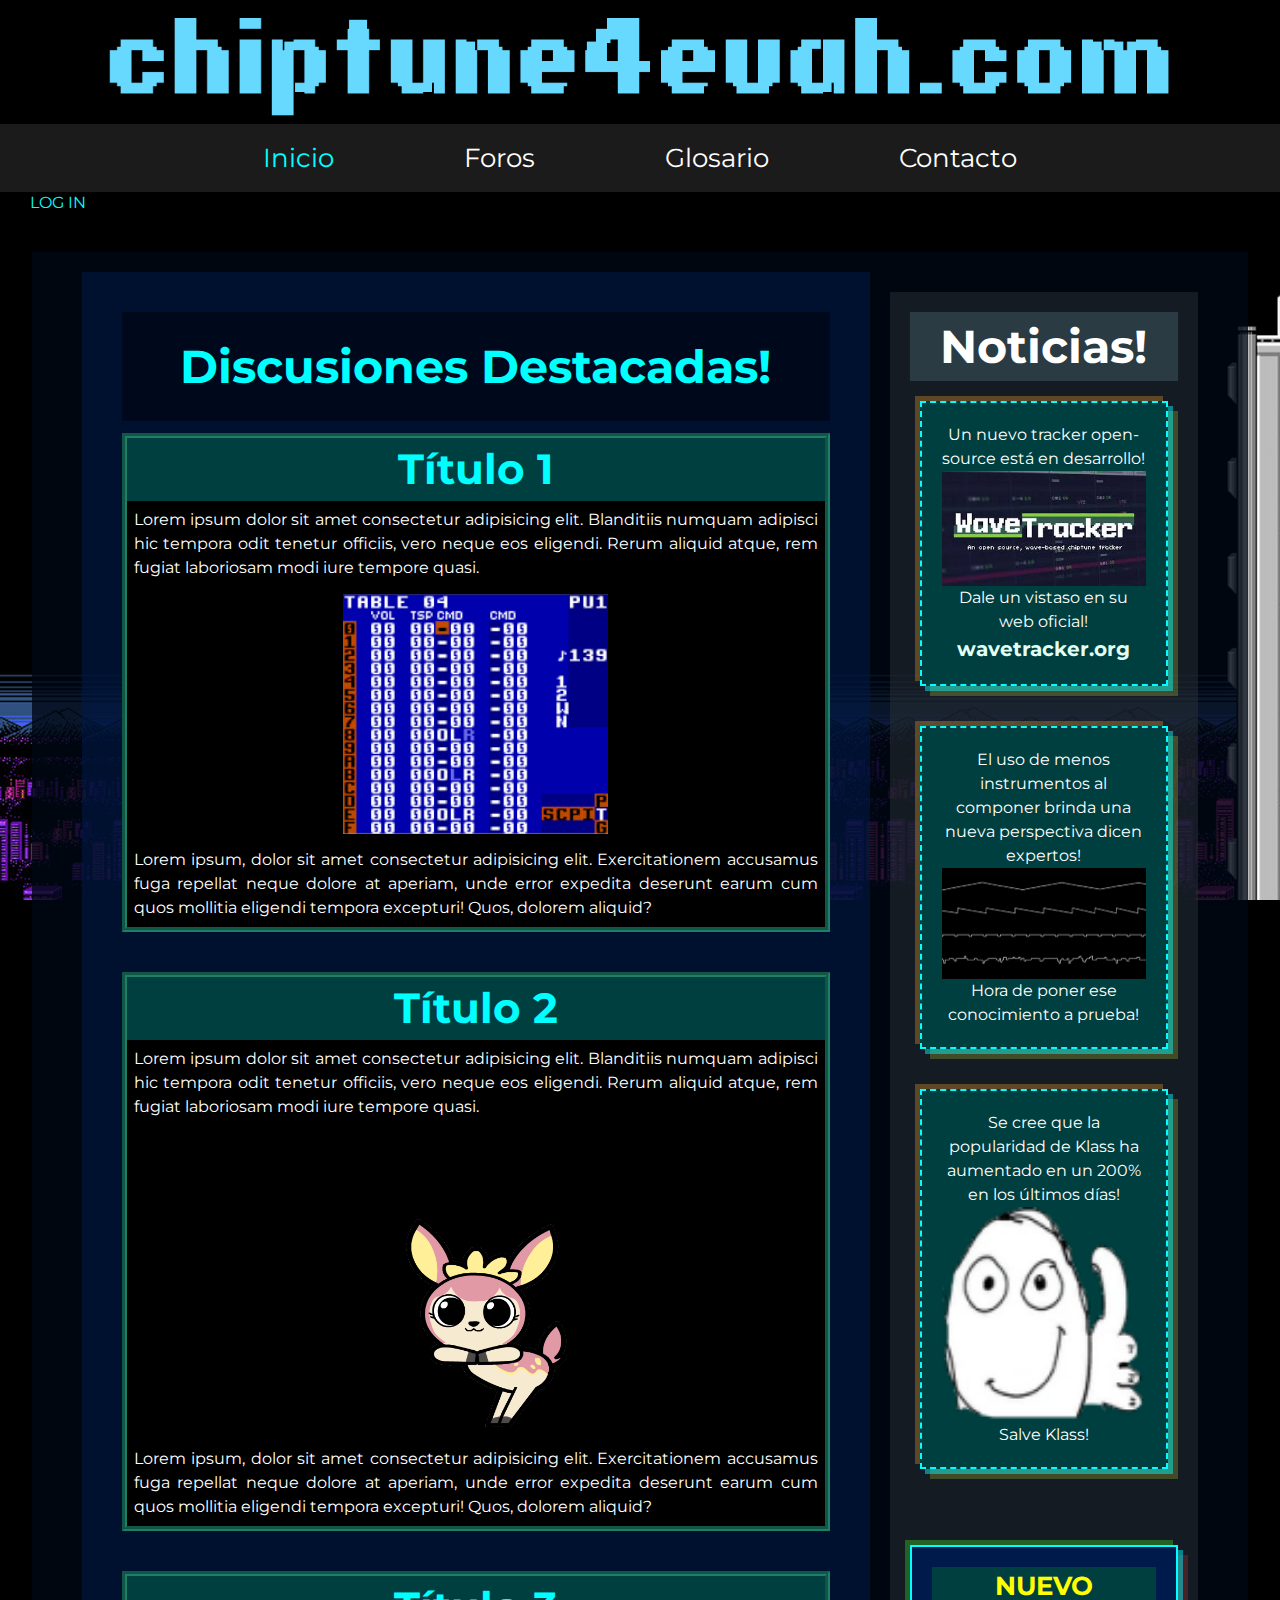
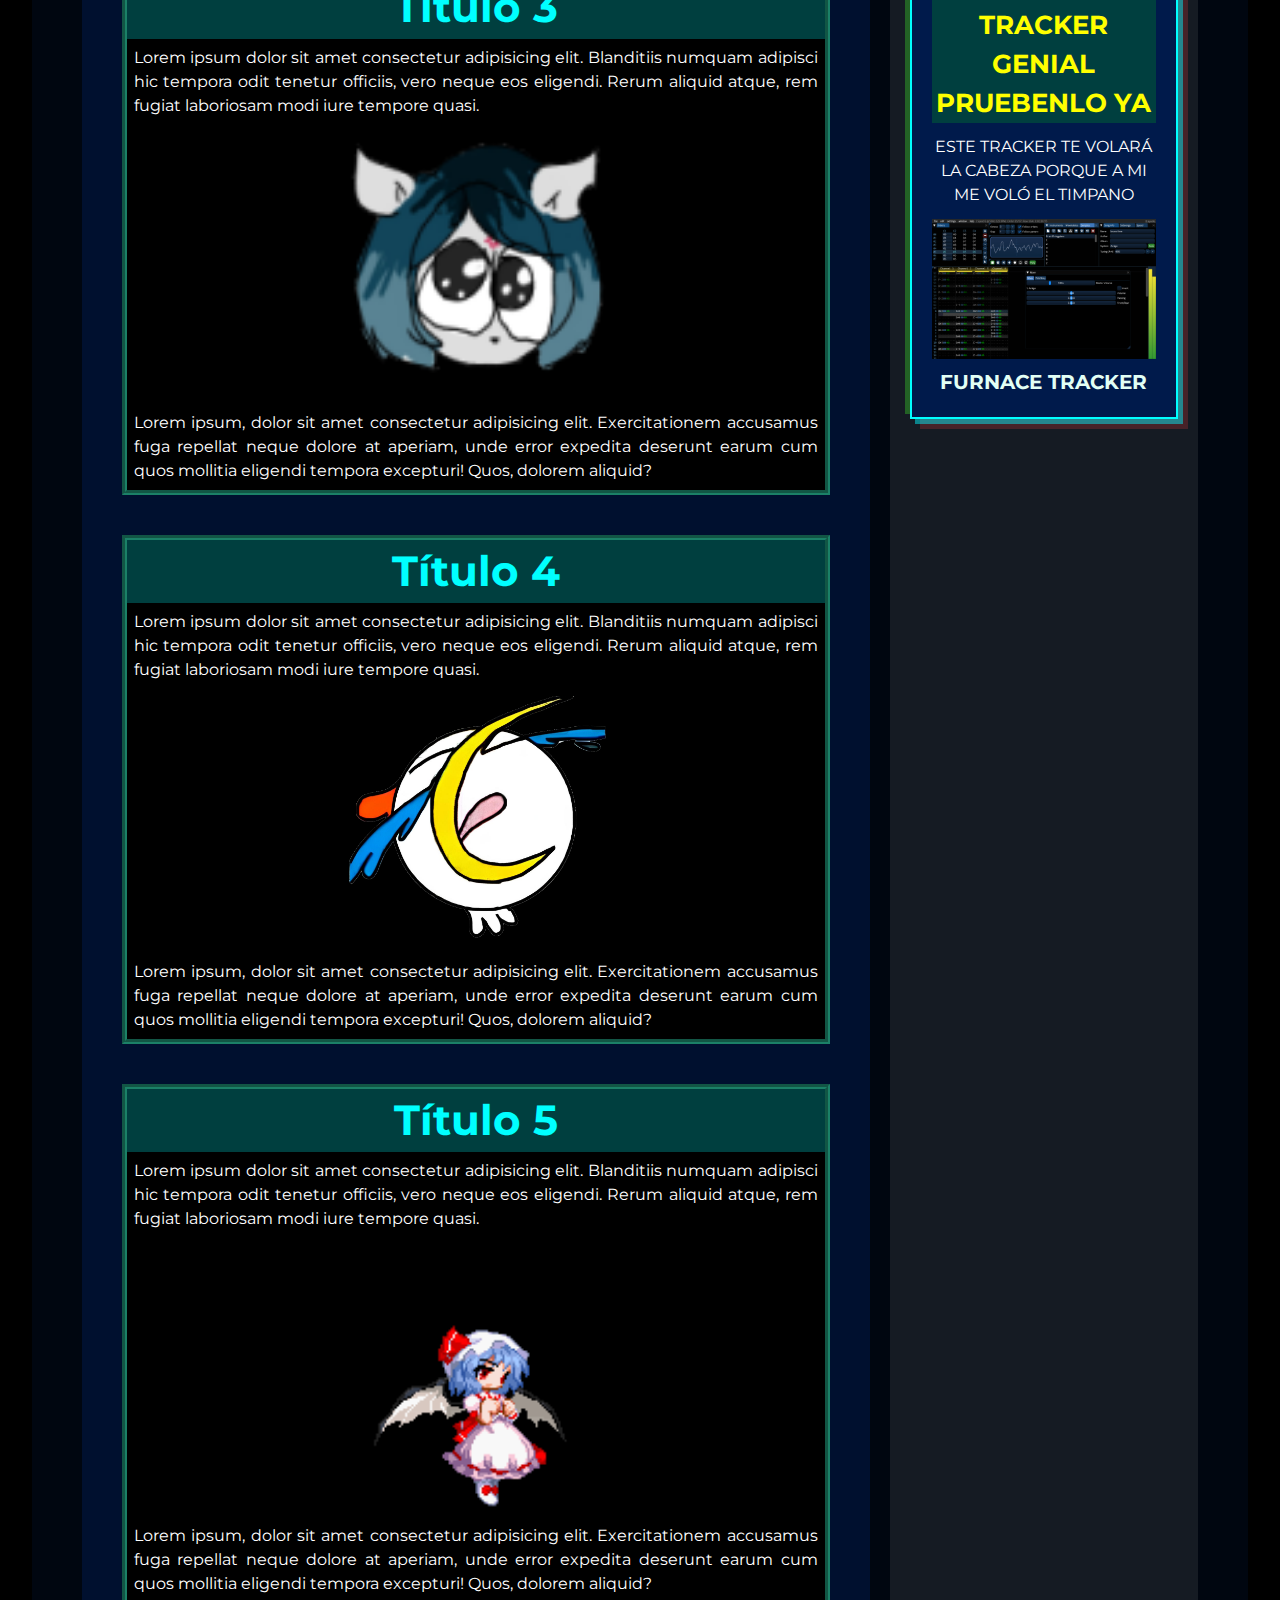
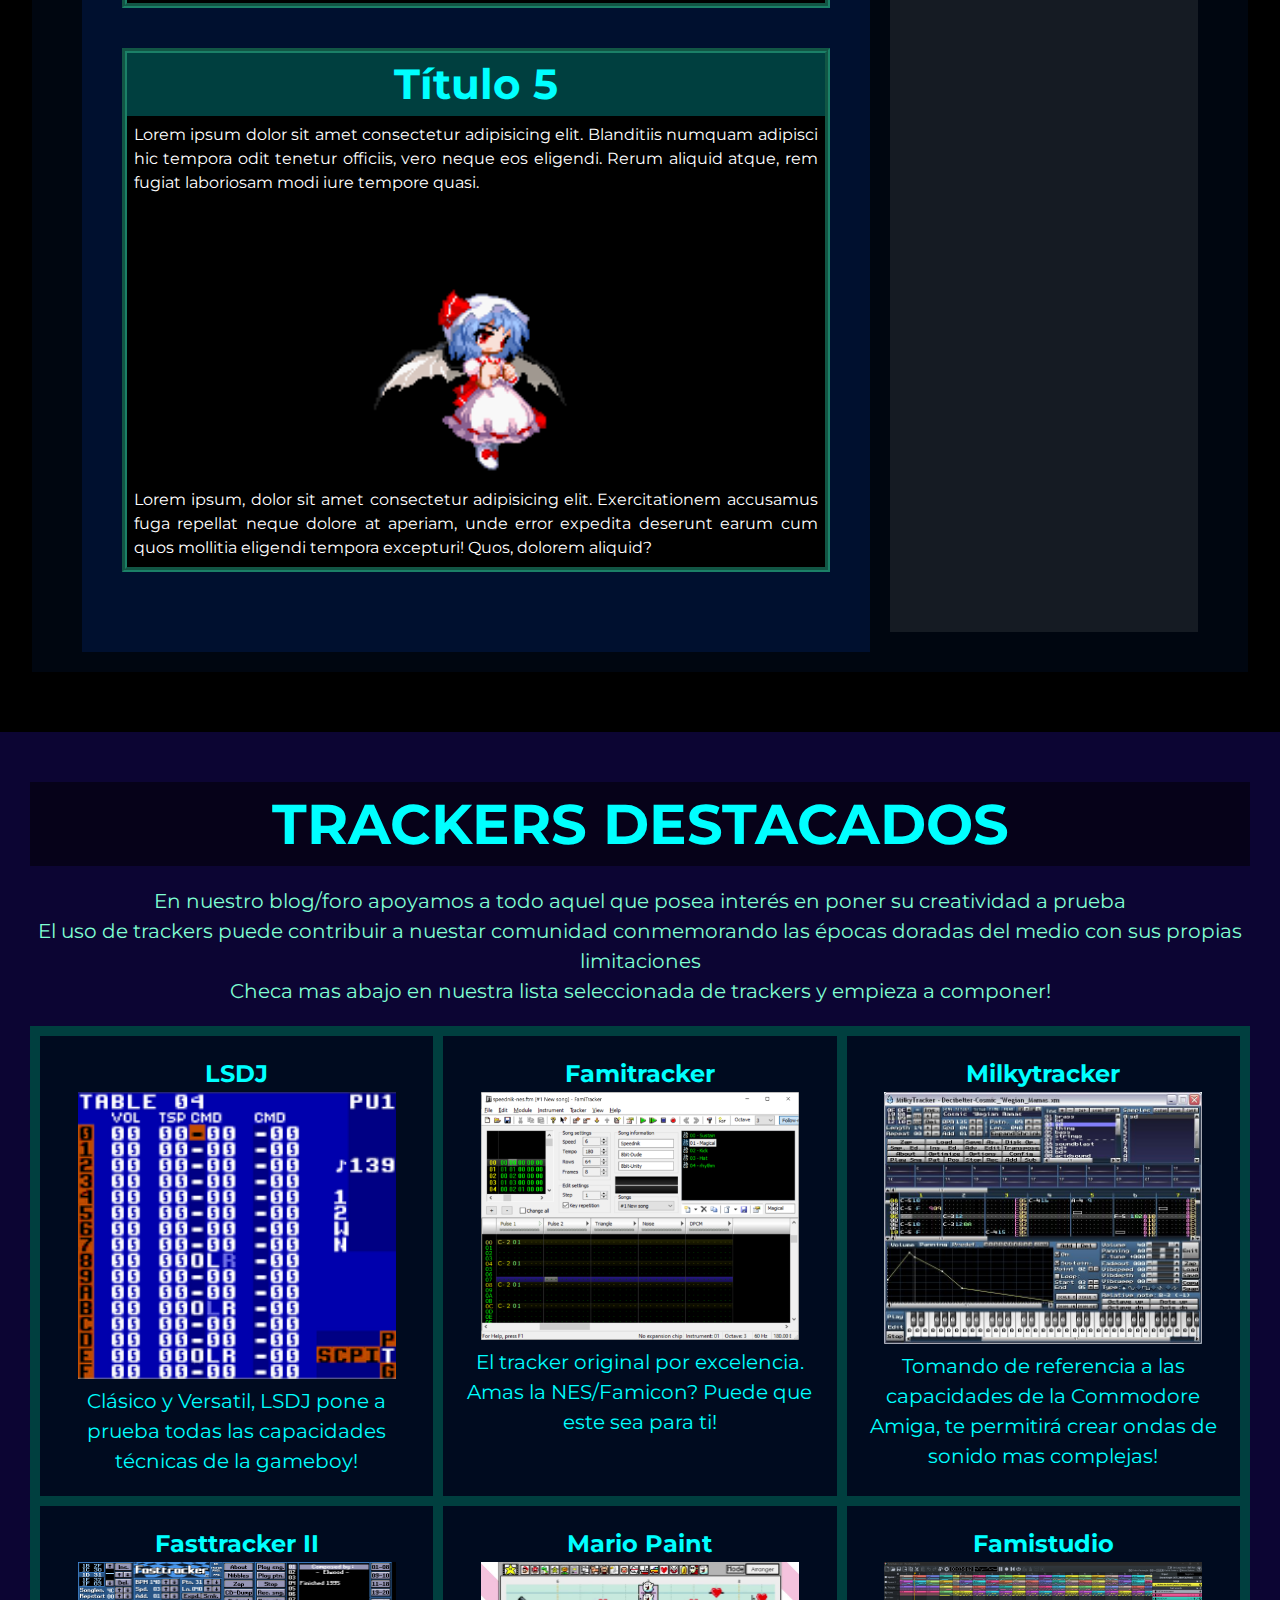
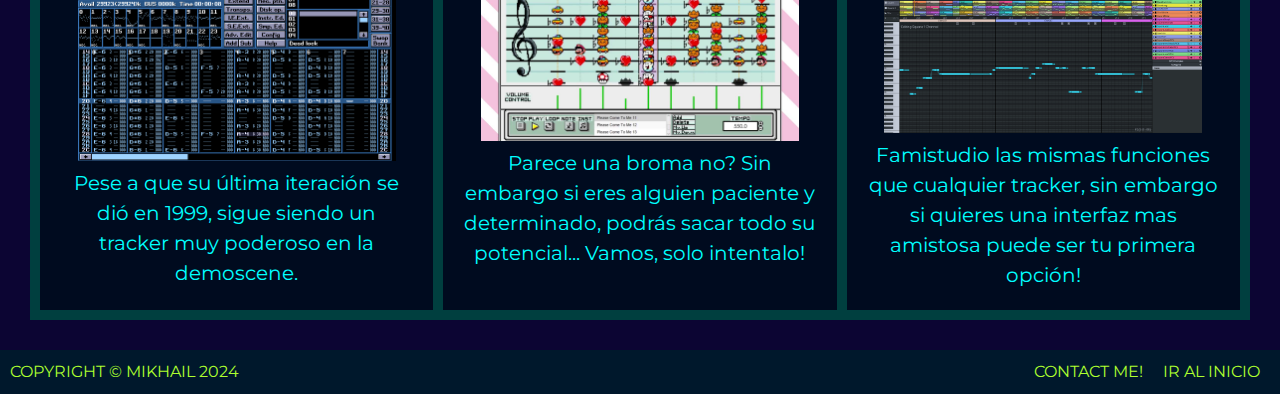
==== index.html @ 21c1c257 "Add files via upload" ====
<!DOCTYPE html>
<html lang="es">
<head>
    <meta charset="UTF-8">
    <meta http-equiv="X-UA-Compatible" content="IE=edge">
    <meta name="viewport" content="width=device-width, initial-scale=1.0">
    <title>Chiptune4Evah</title>
    <link rel="preload" href="css/estilos.css" as="style">
    <link rel="stylesheet" href="css/estilos.css">
    <link rel="preconnect" href="https://fonts.googleapis.com">
    <link rel="preconnect" href="https://fonts.gstatic.com" crossorigin>
    <link href="https://fonts.googleapis.com/css2?family=Montserrat:ital,wght@0,100..900;1,100..900&display=swap" rel="stylesheet">
</head>
<body>
    <header> <!--Título-->
        <a href="index.html">
        <img class="logo-img" src="img/logoweb.gif" alt="">
        </a>
        <nav class="navbar">
            <!--Navegación-->
                <a class="navbar-link navbar-link-active" href="index.html">Inicio</a> 
                <a class="navbar-link" href="foro.html">Foros</a> 
                <a class="navbar-link" href="articulos.html"> Glosario</a>
                <a class="navbar-link" href="contacto.html"> Contacto</a>
        </nav>
    </header>
    <div class="dropdown"> <!-- Menú Login -->
        <span>LOG IN</span>
        <div id="userstatus", class="dropdown-content">
            <form class="login-form">  <!-- Seccion del Formulario -->
                <div class="campo">
                <label class="campo_label" for="username">Username </label>
                <input type="text" id="username" name="username" placeholder="Username">
                </div>
                <div class="campo">
                <label class="campo_label" for="password">Password</label>
                <input type="password" id="password" name="password" placeholder="Password">
                </div>
                <div class="campo">
                <input type="submit" value="LOG IN" class="logbutton">
                </div>
                <div class="form-foot">
                <input class="boton-cerrar" type="button" value=".:cerrar:.">
                </div>
            </form>
        </div>
    </div>
    <main class="container-global"> <!--Posts-->
        <div class="section-1">
            <h1 style="font-size: 4.6rem; text-align: center; color: aqua; background: rgba(0, 0, 0, 0.411); padding: 20px;">Discusiones Destacadas!</h1>
            <div class="separador"></div>
            <article class="post">
                <h2 class="titulo-post">Título 1</h2>
                <p>Lorem ipsum dolor sit amet consectetur adipisicing elit. Blanditiis numquam adipisci hic tempora odit tenetur officiis, vero neque eos eligendi. Rerum aliquid atque, rem fugiat laboriosam modi iure tempore quasi.</p>
                <img src="img/placeholder2.png">
                <p>Lorem ipsum, dolor sit amet consectetur adipisicing elit. Exercitationem accusamus fuga repellat neque dolore at aperiam, unde error expedita deserunt earum cum quos mollitia eligendi tempora excepturi! Quos, dolorem aliquid?</p>
            </article>

            <article class="post">
                <h2 class="titulo-post">Título 2</h2>
                <p>Lorem ipsum dolor sit amet consectetur adipisicing elit. Blanditiis numquam adipisci hic tempora odit tenetur officiis, vero neque eos eligendi. Rerum aliquid atque, rem fugiat laboriosam modi iure tempore quasi.</p>
                <img src="img/pink-deerling.gif">
                <p>Lorem ipsum, dolor sit amet consectetur adipisicing elit. Exercitationem accusamus fuga repellat neque dolore at aperiam, unde error expedita deserunt earum cum quos mollitia eligendi tempora excepturi! Quos, dolorem aliquid?</p>
            </article>

            <article class="post">
                <h2 class="titulo-post">Título 3</h2>
                <p>Lorem ipsum dolor sit amet consectetur adipisicing elit. Blanditiis numquam adipisci hic tempora odit tenetur officiis, vero neque eos eligendi. Rerum aliquid atque, rem fugiat laboriosam modi iure tempore quasi.</p>
                <img src="img/placeholder8.png">
                <p>Lorem ipsum, dolor sit amet consectetur adipisicing elit. Exercitationem accusamus fuga repellat neque dolore at aperiam, unde error expedita deserunt earum cum quos mollitia eligendi tempora excepturi! Quos, dolorem aliquid?</p>
            </article>
            <article class="post">
                <h2 class="titulo-post">Título 4</h2>
                <p>Lorem ipsum dolor sit amet consectetur adipisicing elit. Blanditiis numquam adipisci hic tempora odit tenetur officiis, vero neque eos eligendi. Rerum aliquid atque, rem fugiat laboriosam modi iure tempore quasi.</p>
                <img src="img/placeholder9.png">
                <p>Lorem ipsum, dolor sit amet consectetur adipisicing elit. Exercitationem accusamus fuga repellat neque dolore at aperiam, unde error expedita deserunt earum cum quos mollitia eligendi tempora excepturi! Quos, dolorem aliquid?</p>
            </article>
            <article class="post">
                <h2 class="titulo-post">Título 5</h2>
                <p>Lorem ipsum dolor sit amet consectetur adipisicing elit. Blanditiis numquam adipisci hic tempora odit tenetur officiis, vero neque eos eligendi. Rerum aliquid atque, rem fugiat laboriosam modi iure tempore quasi.</p>
                <img src="img/cd1fd043fc4bc83e90225dc2c412c194.gif">
                <p>Lorem ipsum, dolor sit amet consectetur adipisicing elit. Exercitationem accusamus fuga repellat neque dolore at aperiam, unde error expedita deserunt earum cum quos mollitia eligendi tempora excepturi! Quos, dolorem aliquid?</p>
            </article>
            <article class="post">
                <h2 class="titulo-post">Título 5</h2>
                <p>Lorem ipsum dolor sit amet consectetur adipisicing elit. Blanditiis numquam adipisci hic tempora odit tenetur officiis, vero neque eos eligendi. Rerum aliquid atque, rem fugiat laboriosam modi iure tempore quasi.</p>
                <img src="img/cd1fd043fc4bc83e90225dc2c412c194.gif">
                <p>Lorem ipsum, dolor sit amet consectetur adipisicing elit. Exercitationem accusamus fuga repellat neque dolore at aperiam, unde error expedita deserunt earum cum quos mollitia eligendi tempora excepturi! Quos, dolorem aliquid?</p>
            </article>
        </div>
        <div class="section-news"> <!-- Noticias -->
            <h3>Noticias!</h3>
            <ul class="news-list">
                    <li class="noticia">
                    Un nuevo tracker open-source está en desarrollo! 
                    <img src="img/noticia-1.jpg">
                    Dale un vistaso en su web oficial!
                    <br>
                    <a href="https://wavetracker.org/">wavetracker.org</a>
                    </li>
                    <li class="noticia">
                    El uso de menos instrumentos al componer brinda una nueva perspectiva dicen expertos!
                    <img src="img/noticia-2.png">
                    Hora de poner ese conocimiento a prueba!

                    </li>
                    <li class="noticia">
                    Se cree que la popularidad de Klass ha aumentado en un 200% en los últimos días!
                    <img src="img/klass.png">
                    Salve Klass!
                    </li>   
            </ul><!-- Sponsoreado -->
            <div class="separador">&nbsp;</div>
            <div class="publicidad">
                <h1>NUEVO TRACKER GENIAL PRUEBENLO YA</h1>
                <div class="separador"></div>
                <p>ESTE TRACKER TE VOLARÁ LA CABEZA PORQUE A MI ME VOLÓ EL TIMPANO</p>
                <div class="separador"></div>
                <a href="https://tildearrow.org/furnace/" target="_blank"><img src="img/placeholder.png" alt=""></a>
                <br>
                <a href="https://tildearrow.org/furnace/" target="_blank">furnace tracker</a>
            </div>
        </div>
    </main>
    <div class="showcase-container">
        <div class="showcase-text-content">
        <h1>TRACKERS DESTACADOS</h1>
        <p>En nuestro blog/foro apoyamos a todo aquel que posea interés en poner su creatividad a prueba
            <br>
            El uso de trackers puede contribuir a nuestar comunidad conmemorando las épocas doradas del medio con sus propias limitaciones
            <br>
            Checa mas abajo en nuestra lista seleccionada de trackers y empieza a componer!
        </p>
        </div>
        <div class="showcase-list">
            <div class="articulolista">
                <h2>LSDJ</h2>
                <img src="img/placeholder2.png" alt="">
                <p>Clásico y Versatil, LSDJ pone a prueba todas las capacidades técnicas de la gameboy!</p>
            </div>
            <div class="articulolista">
                <h2>Famitracker</h2>
                <img src="img/placeholder3.png" alt="">
                <p>El tracker original por excelencia.
                    <br>
                    Amas la NES/Famicon? Puede que este sea para ti!</p>
            </div>
            <div class="articulolista">
                <h2>Milkytracker</h2>
                <img src="img/placeholder4.jpg" alt="">
                <p>Tomando de referencia a las capacidades de la Commodore Amiga, te permitirá crear ondas de sonido mas complejas!
            </div>
            <div class="articulolista">
                <h2>Fasttracker II</h2>
                <img src="img/placeholder5.png" alt="">
                <p>Pese a que su última iteración se dió en 1999, sigue siendo un tracker muy poderoso en la demoscene.
                </p>
            </div>
            <div class="articulolista">
                <h2>Mario Paint</h2>
                <img src="img/placeholder6.png" alt="">
                <p>Parece una broma no? Sin embargo si eres alguien paciente y determinado, podrás sacar todo su potencial... Vamos, solo intentalo!</p>
            </div>
            <div class="articulolista">
                <h2>Famistudio</h2>
                <img src="img/placeholder7.png" alt="">
                <p>Famistudio las mismas funciones que cualquier tracker, sin embargo si quieres una interfaz mas amistosa puede ser tu primera opción!</p>
            </div>
        </div>
    </div>
    <footer class="foot"><!-- Footer -->
        <section>
        <a href="index.html">Ir al inicio</a>
        <a href="https://mikaiah.newgrounds.com/">Contact me!</a>
        </section>
        <p>Copyright &copy; Mikhail 2024</p>
    </footer>
    <script src="js/scripts.js"></script>
</body>
</html>
---- css/estilos.css ----
/* Globales */
html {
    box-sizing: border-box; /* aplica un modelo de disposición de caja natural a todos los elementos, pero permitiendo que los componentes cambien https://www.paulirish.com/2012/box-sizing-border-box-ftw/ */
    font-size: 62.5%; /* Elemento que permite que los rem se ajusten a una medida mas sencilla */
    font-family: "Montserrat", sans-serif;
}

*,*:before,*:after {
    box-sizing: inherit; /* Mirar el primer elemento */
    margin: 0;
}

body{
    background-color: black;
    font-size: 1.6rem;
    line-height: 1.5;
    background-image: url(../css/bg_img/bg.jpg);
    background-repeat: no-repeat;
    background-size: cover;
    background-attachment: fixed;
    background-position: right;
}

@media (min-width: 768px){
   body {
    background-position: center center;
   }
}

img{
    width: 100%;
}

.separador{
    margin: 1.2rem;
}
/* Elementos del Body */

/* Header */

/* Dropdown de Login */
.dropdown{
    position:absolute;
    color: aqua;
    text-align: left;
    margin: 0 3rem;
    margin-top: -1px;
    z-index: 1;
}

.dropdown span:hover{
    color: #0051ff;
    cursor: pointer;
}

.dropdown-content{
    display: none;
    justify-content: left;
}

.dropdown-show-content{
    display: flex;
}
/* Formulario Login */
.login-form{
    color: aqua;
    border: 2px solid rgb(0, 112, 112);
    padding: .5rem 2rem;
    background-color: #000f2c;
    margin-bottom: 1rem;
    box-shadow: 5px 0px 50px rgb(80, 80, 80);
}

.campo{
    display: flex;
    margin-bottom: 1rem;
    justify-content: center;
}

.campo_label{
    flex: 0 0 9rem; /* Factor de crecimiento | Factor de Decremento | Tamaño Base */ /* Sinergisa con el flex del padre campo que permite ajustar el tamaño del flex y sus elementos */ 
}

.logbutton{
    padding: .9rem;
    font-size: 2.2rem;
    font-weight: 800;
    background-color: #193d74;
    color: aqua;
    border: none;
}

.logbutton:hover{
    cursor:pointer;
}

.boton-cerrar{
    text-transform: uppercase;
    font-size: 1rem;
    background: none;
    border: none;
    color: aqua;
    margin: 0;
    padding: 0;
    float: right;
}

.boton-cerrar:hover{
    color: rgb(130, 163, 255);
    cursor:pointer;
}

/* Logo de la página */
.logo-img{
    width: 100%;
} 

/* Barra de Navegacion */
.navbar{
    display: flex;
    justify-content: center;
    align-items: center;
    flex-direction: column;
    background-color: #1b1b1b;
    z-index: 2;
}

@media (min-width: 768px){ /* Elementos que aplican solo en resoluciones mayor al minimo */
    .navbar{
        gap: 10rem;
        flex-direction: row;
    }
    .navbar:nth-last-child(){
        gap: 0;
    }
}
.navbar-link{
    color: white;
    text-decoration: none;
    font-size: 1.6em;
    padding: 1.5rem;
    transition: scale .2s ease;
}

.navbar-link:hover{
    color:aqua;
    cursor: pointer;
    scale: 1.5;
}

.navbar-link-active{
    color: aqua;
}
/* GridsGlobal y Básicos */

.container-global{
    display: grid;
    max-width: 130rem;
    width: 95%;
    margin: 6rem auto;
    background-color: rgb(0, 7, 20, 0.8);
    column-gap: 2rem;
    padding: 2rem 5rem;
}

@media (min-width: 768px){
    .container-global{
        grid-template-columns: 4.6fr 1.8fr;
    }
}

.section-1, .section-2, .section-3, .section-4{
    background-color: #001a4b88;
    padding: 4rem;
}

.section-news{
    background-color: rgba(42, 48, 54, 0.5);
}

.section-dato{
    width: 70%;
    margin: 0 auto;
    text-align: center;
}

@media (min-width: 768px){
   .section-dato{
    width: 100%;
   }
}


/* Posts */
.post{
    background-color: black;
    color: white;
    margin-bottom: 4rem;
    border: 5px groove rgba(54, 255, 205, 0.5);
    text-align: justify;
    transition: box-shadow .2s ease-in;
}

.post:hover{
    box-shadow: -5px 2px rgb(0, 255, 242);
    cursor: pointer;
}

.titulo-post{
    text-align: center;
    font-size: 4.2rem;
    background-color: #003f3f;
    color: aqua;
}

.post p, .post img{
    padding: 0.7rem;
    font-size: 1.6rem;
}

.post img{
    max-width: 40%;
    display: block;
    margin-left: auto;
    margin-right: auto;
}

/* Noticias Aside */
.section-news{
    width: auto; /* (Ver Media) */
                 /* Cuando la resolución sea menor a 768px se ajusta automaticamente el tamaño del grid */
    margin: 2rem auto;
    padding: 2rem;
    color: white;
}

@media (min-width: 768px){
    .section-news{
        width: 100%;
        margin: 2rem auto;
    }
}

.section-news h3{
    text-align: center;
    font-size: 4.6rem;
    background-color: rgba(162, 244, 255, 0.151);
}

.section-news a{
    text-decoration: none;  
    color: rgb(226, 255, 245);
    font-size: 2rem;
    font-weight: bold;
}

.section-news a:hover{
    text-decoration: none;
    color: rgb(140, 242, 255);
}

.news-list{
    margin: 2rem auto;
    text-align: center;
    padding: 0;
    list-style-type: none;
}

.noticia{
    margin: 1rem;
    margin-bottom: 4rem;
    background-color: #003f3f;
    border: 2px dashed cyan;
    padding: 2rem;
    box-shadow: 5px 5px rgba(0, 247, 255, 0.473), -5px -5px rgba(255, 170, 43, 0.315), 10px 10px rgba(235, 255, 60, 0.212)
}

/* .noticia:last-child{
    grid-column: 1/3;
} */

.noticia img{
    display: block;
    margin: 0 auto;
    width: 100%;
}
/* Sponsors */
.publicidad{
    border: 2px solid cyan;
    padding: 2rem;
    text-align: center;
    background-color: #001a4b;
    color: white;
    text-decoration: none;
    text-transform: uppercase;
    box-shadow: 5px 5px rgb(0, 247, 255, 0.473), -5px -5px rgb(68, 255, 43, 0.315), 10px 10px rgb(255, 60, 60, 0.215);
}

.publicidad h1{
    color: yellow;
    background-color: #003f3f;
    font-size: 2.6rem;
}

.publicidad img{
    width: 100%;
}

/* Trackers Destacados */
.showcase-container{
    max-width: 100%;
    padding: 3rem;
    text-align: center;
    background-color: rgba(58, 23, 255, 0.2);
    color: aqua;
}

.showcase-text-content{
    max-width: 100%;
    margin: 2rem auto;
}

.showcase-text-content h1{
    font-size: 5.6rem;
    background-color:  rgba(0, 0, 0, 0.5);
}

.showcase-text-content p{
    color: aquamarine;
    font-size: 2.0rem; 
    margin-top: 2rem;
    margin-bottom: 2rem;
}

.showcase-list{
    display: grid;
    width: 100%;
    margin: 0 auto;
    grid-template-columns: 3fr 3fr;
    column-gap: 1rem;
    row-gap: 1rem;
    background-color: #003f3f;
    padding: 1rem;
}

@media (min-width: 768px){
    .showcase-list{
        grid-template-columns: 3fr 3fr 3fr;
    }
}

.articulolista{
    background-color: #000b1f;
    padding: 2rem;
    transition: scale .1s ease-in-out;
}

.articulolista:hover{
    scale: 1.1;
    cursor: pointer;
    border: 1px aqua solid;
}

.articulolista p{
    font-size: 2rem;
}

.articulolista img{
    width: 90%;
}

/* Pagina Foros */
/* Lista de Foros, Grid-2 encontrado mas arriba en los cosos globales */
.lista-foro{ /* Contenedor */
    padding: 0;
    list-style-type: none;
    color: white;
    text-align: justify;
}

.lista-foro-topico{ /* Elementos */
    transition: scale .2s ease-in;
    font-size: 1.9rem;
    line-height: 2.5rem;
    background-color: #00081a;
    margin-bottom: 1rem;
    padding: 1rem;
    border: 2px solid black;
}

.lista-foro-topico:hover{
    scale: 1.05;
    color: aqua;
    cursor: pointer;
}

.lista-foro-topico a{
    text-decoration: none;
    color: rgb(255, 255, 255);
}

.lista-foro-topico a:hover{
    color: aqua;
}

.lista-foro-topico h3{
    font-size: 2.6rem;
    padding: 1rem 1rem;
    background-color: rgba(34, 73, 117, 0.281);
}


/* Datos */
.dato{
    border: 4px solid #ffffff;
    background-color: rgb(69, 80, 116);
    margin: 4rem 2rem;
    padding: 2rem;
    border-radius: 2rem;
    box-shadow:5px 5px rgb(109, 174, 177), 10px 10px rgb(105, 65, 216), 15px 15px rgb(57, 143, 68);
    color: rgb(255, 255, 119);
}

.dato img{
    width: 75%;
}

/* Pagina Glosario */
/* Seccion del Glosario */
.section-glosario{
    background-color: rgba(28, 59, 143, 0.493);
    padding: 0 2rem;
    color: white;
    list-style-type: none;
    text-align: justify;
}

.section-glosario span{
    color: aqua;
}

.section-glosario a{
    text-decoration: none;
    color: white;
    padding: 0 2rem;
}

.section-glosario a:hover{
    color: aqua;
}

.contenido-glosario{
    margin-top: 2rem;
    background-color: rgba(16, 15, 97, 0.548);
    padding: 1rem;
    line-height: 1.1;
    text-align: justify;
    color: white;
}

.contenido-glosario p{
    padding: .1rem 3rem;;
}

.contenido-glosario h1{
    color: rgb(153, 255, 255);
    margin-top: 2rem;
}

.section-trivia{
    width: 85%;
    margin: 0 auto;
}

@media (min-width: 768px){
   .section-trivia{
        width: 100%;
   }
}

.container-trivia img{
    display: block;
    width: 50%;
    margin: 1rem auto;
}
.info-trivia{
    text-align: center;
    background-color: #021333;
    border: 1px solid white;
    border-radius: 1rem;
    box-shadow: 5px 5px rgba(0, 247, 255, 0.473), -2px -2px rgba(15, 97, 97, 0.548);
    padding: 2rem;
    margin: 3rem;
    color: #ffffff;
}
/* Página de Contacto */
.container-nogrid{
    max-width: 130rem;
    margin: 6rem auto;
    background-color: #001a4b96;
    padding: 2rem;
    font-size: 2.0rem;
}

@media (min-width: 768px){
   .container-nogrid{
    width: 55%;
   }
}

.container-nogrid h1{
    font-size: 5.6rem;
    color: aqua;
}

.container-contacto{
    display: block;
    background-color: #3863b34d;
    text-align: center;
    color: white;
}

.container-contacto a{
    color: rgb(115, 222, 255);
    text-decoration: none;
    font-size: 2.6rem;
    font-weight: bold;
}

/* Footer */
.foot{
/*     display: flex; */
    background-color: rgb(0, 24, 44);
    text-align: left;
    color: greenyellow;
    text-decoration: none;
    text-transform: uppercase;
    padding: 1rem;
/*     margin-top:2rem; */
    position: absolute;
    width: 100%;
}

.foot section{
    justify-content: space-evenly;
}

.foot section a{
    float: right;
    color: greenyellow;
    padding: 0 1rem;
    text-decoration: none;
}
---- css/estilos.css ----
/* Globales */
html {
    box-sizing: border-box; /* aplica un modelo de disposición de caja natural a todos los elementos, pero permitiendo que los componentes cambien https://www.paulirish.com/2012/box-sizing-border-box-ftw/ */
    font-size: 62.5%; /* Elemento que permite que los rem se ajusten a una medida mas sencilla */
    font-family: "Montserrat", sans-serif;
}

*,*:before,*:after {
    box-sizing: inherit; /* Mirar el primer elemento */
    margin: 0;
}

body{
    background-color: black;
    font-size: 1.6rem;
    line-height: 1.5;
    background-image: url(../css/bg_img/bg.jpg);
    background-repeat: no-repeat;
    background-size: cover;
    background-attachment: fixed;
    background-position: right;
}

@media (min-width: 768px){
   body {
    background-position: center center;
   }
}

img{
    width: 100%;
}

.separador{
    margin: 1.2rem;
}
/* Elementos del Body */

/* Header */

/* Dropdown de Login */
.dropdown{
    position:absolute;
    color: aqua;
    text-align: left;
    margin: 0 3rem;
    margin-top: -1px;
    z-index: 1;
}

.dropdown span:hover{
    color: #0051ff;
    cursor: pointer;
}

.dropdown-content{
    display: none;
    justify-content: left;
}

.dropdown-show-content{
    display: flex;
}
/* Formulario Login */
.login-form{
    color: aqua;
    border: 2px solid rgb(0, 112, 112);
    padding: .5rem 2rem;
    background-color: #000f2c;
    margin-bottom: 1rem;
    box-shadow: 5px 0px 50px rgb(80, 80, 80);
}

.campo{
    display: flex;
    margin-bottom: 1rem;
    justify-content: center;
}

.campo_label{
    flex: 0 0 9rem; /* Factor de crecimiento | Factor de Decremento | Tamaño Base */ /* Sinergisa con el flex del padre campo que permite ajustar el tamaño del flex y sus elementos */ 
}

.logbutton{
    padding: .9rem;
    font-size: 2.2rem;
    font-weight: 800;
    background-color: #193d74;
    color: aqua;
    border: none;
}

.logbutton:hover{
    cursor:pointer;
}

.boton-cerrar{
    text-transform: uppercase;
    font-size: 1rem;
    background: none;
    border: none;
    color: aqua;
    margin: 0;
    padding: 0;
    float: right;
}

.boton-cerrar:hover{
    color: rgb(130, 163, 255);
    cursor:pointer;
}

/* Logo de la página */
.logo-img{
    width: 100%;
} 

/* Barra de Navegacion */
.navbar{
    display: flex;
    justify-content: center;
    align-items: center;
    flex-direction: column;
    background-color: #1b1b1b;
    z-index: 2;
}

@media (min-width: 768px){ /* Elementos que aplican solo en resoluciones mayor al minimo */
    .navbar{
        gap: 10rem;
        flex-direction: row;
    }
    .navbar:nth-last-child(){
        gap: 0;
    }
}
.navbar-link{
    color: white;
    text-decoration: none;
    font-size: 1.6em;
    padding: 1.5rem;
    transition: scale .2s ease;
}

.navbar-link:hover{
    color:aqua;
    cursor: pointer;
    scale: 1.5;
}

.navbar-link-active{
    color: aqua;
}
/* GridsGlobal y Básicos */

.container-global{
    display: grid;
    max-width: 130rem;
    width: 95%;
    margin: 6rem auto;
    background-color: rgb(0, 7, 20, 0.8);
    column-gap: 2rem;
    padding: 2rem 5rem;
}

@media (min-width: 768px){
    .container-global{
        grid-template-columns: 4.6fr 1.8fr;
    }
}

.section-1, .section-2, .section-3, .section-4{
    background-color: #001a4b88;
    padding: 4rem;
}

.section-news{
    background-color: rgba(42, 48, 54, 0.5);
}

.section-dato{
    width: 70%;
    margin: 0 auto;
    text-align: center;
}

@media (min-width: 768px){
   .section-dato{
    width: 100%;
   }
}


/* Posts */
.post{
    background-color: black;
    color: white;
    margin-bottom: 4rem;
    border: 5px groove rgba(54, 255, 205, 0.5);
    text-align: justify;
    transition: box-shadow .2s ease-in;
}

.post:hover{
    box-shadow: -5px 2px rgb(0, 255, 242);
    cursor: pointer;
}

.titulo-post{
    text-align: center;
    font-size: 4.2rem;
    background-color: #003f3f;
    color: aqua;
}

.post p, .post img{
    padding: 0.7rem;
    font-size: 1.6rem;
}

.post img{
    max-width: 40%;
    display: block;
    margin-left: auto;
    margin-right: auto;
}

/* Noticias Aside */
.section-news{
    width: auto; /* (Ver Media) */
                 /* Cuando la resolución sea menor a 768px se ajusta automaticamente el tamaño del grid */
    margin: 2rem auto;
    padding: 2rem;
    color: white;
}

@media (min-width: 768px){
    .section-news{
        width: 100%;
        margin: 2rem auto;
    }
}

.section-news h3{
    text-align: center;
    font-size: 4.6rem;
    background-color: rgba(162, 244, 255, 0.151);
}

.section-news a{
    text-decoration: none;  
    color: rgb(226, 255, 245);
    font-size: 2rem;
    font-weight: bold;
}

.section-news a:hover{
    text-decoration: none;
    color: rgb(140, 242, 255);
}

.news-list{
    margin: 2rem auto;
    text-align: center;
    padding: 0;
    list-style-type: none;
}

.noticia{
    margin: 1rem;
    margin-bottom: 4rem;
    background-color: #003f3f;
    border: 2px dashed cyan;
    padding: 2rem;
    box-shadow: 5px 5px rgba(0, 247, 255, 0.473), -5px -5px rgba(255, 170, 43, 0.315), 10px 10px rgba(235, 255, 60, 0.212)
}

/* .noticia:last-child{
    grid-column: 1/3;
} */

.noticia img{
    display: block;
    margin: 0 auto;
    width: 100%;
}
/* Sponsors */
.publicidad{
    border: 2px solid cyan;
    padding: 2rem;
    text-align: center;
    background-color: #001a4b;
    color: white;
    text-decoration: none;
    text-transform: uppercase;
    box-shadow: 5px 5px rgb(0, 247, 255, 0.473), -5px -5px rgb(68, 255, 43, 0.315), 10px 10px rgb(255, 60, 60, 0.215);
}

.publicidad h1{
    color: yellow;
    background-color: #003f3f;
    font-size: 2.6rem;
}

.publicidad img{
    width: 100%;
}

/* Trackers Destacados */
.showcase-container{
    max-width: 100%;
    padding: 3rem;
    text-align: center;
    background-color: rgba(58, 23, 255, 0.2);
    color: aqua;
}

.showcase-text-content{
    max-width: 100%;
    margin: 2rem auto;
}

.showcase-text-content h1{
    font-size: 5.6rem;
    background-color:  rgba(0, 0, 0, 0.5);
}

.showcase-text-content p{
    color: aquamarine;
    font-size: 2.0rem; 
    margin-top: 2rem;
    margin-bottom: 2rem;
}

.showcase-list{
    display: grid;
    width: 100%;
    margin: 0 auto;
    grid-template-columns: 3fr 3fr;
    column-gap: 1rem;
    row-gap: 1rem;
    background-color: #003f3f;
    padding: 1rem;
}

@media (min-width: 768px){
    .showcase-list{
        grid-template-columns: 3fr 3fr 3fr;
    }
}

.articulolista{
    background-color: #000b1f;
    padding: 2rem;
    transition: scale .1s ease-in-out;
}

.articulolista:hover{
    scale: 1.1;
    cursor: pointer;
    border: 1px aqua solid;
}

.articulolista p{
    font-size: 2rem;
}

.articulolista img{
    width: 90%;
}

/* Pagina Foros */
/* Lista de Foros, Grid-2 encontrado mas arriba en los cosos globales */
.lista-foro{ /* Contenedor */
    padding: 0;
    list-style-type: none;
    color: white;
    text-align: justify;
}

.lista-foro-topico{ /* Elementos */
    transition: scale .2s ease-in;
    font-size: 1.9rem;
    line-height: 2.5rem;
    background-color: #00081a;
    margin-bottom: 1rem;
    padding: 1rem;
    border: 2px solid black;
}

.lista-foro-topico:hover{
    scale: 1.05;
    color: aqua;
    cursor: pointer;
}

.lista-foro-topico a{
    text-decoration: none;
    color: rgb(255, 255, 255);
}

.lista-foro-topico a:hover{
    color: aqua;
}

.lista-foro-topico h3{
    font-size: 2.6rem;
    padding: 1rem 1rem;
    background-color: rgba(34, 73, 117, 0.281);
}


/* Datos */
.dato{
    border: 4px solid #ffffff;
    background-color: rgb(69, 80, 116);
    margin: 4rem 2rem;
    padding: 2rem;
    border-radius: 2rem;
    box-shadow:5px 5px rgb(109, 174, 177), 10px 10px rgb(105, 65, 216), 15px 15px rgb(57, 143, 68);
    color: rgb(255, 255, 119);
}

.dato img{
    width: 75%;
}

/* Pagina Glosario */
/* Seccion del Glosario */
.section-glosario{
    background-color: rgba(28, 59, 143, 0.493);
    padding: 0 2rem;
    color: white;
    list-style-type: none;
    text-align: justify;
}

.section-glosario span{
    color: aqua;
}

.section-glosario a{
    text-decoration: none;
    color: white;
    padding: 0 2rem;
}

.section-glosario a:hover{
    color: aqua;
}

.contenido-glosario{
    margin-top: 2rem;
    background-color: rgba(16, 15, 97, 0.548);
    padding: 1rem;
    line-height: 1.1;
    text-align: justify;
    color: white;
}

.contenido-glosario p{
    padding: .1rem 3rem;;
}

.contenido-glosario h1{
    color: rgb(153, 255, 255);
    margin-top: 2rem;
}

.section-trivia{
    width: 85%;
    margin: 0 auto;
}

@media (min-width: 768px){
   .section-trivia{
        width: 100%;
   }
}

.container-trivia img{
    display: block;
    width: 50%;
    margin: 1rem auto;
}
.info-trivia{
    text-align: center;
    background-color: #021333;
    border: 1px solid white;
    border-radius: 1rem;
    box-shadow: 5px 5px rgba(0, 247, 255, 0.473), -2px -2px rgba(15, 97, 97, 0.548);
    padding: 2rem;
    margin: 3rem;
    color: #ffffff;
}
/* Página de Contacto */
.container-nogrid{
    max-width: 130rem;
    margin: 6rem auto;
    background-color: #001a4b96;
    padding: 2rem;
    font-size: 2.0rem;
}

@media (min-width: 768px){
   .container-nogrid{
    width: 55%;
   }
}

.container-nogrid h1{
    font-size: 5.6rem;
    color: aqua;
}

.container-contacto{
    display: block;
    background-color: #3863b34d;
    text-align: center;
    color: white;
}

.container-contacto a{
    color: rgb(115, 222, 255);
    text-decoration: none;
    font-size: 2.6rem;
    font-weight: bold;
}

/* Footer */
.foot{
/*     display: flex; */
    background-color: rgb(0, 24, 44);
    text-align: left;
    color: greenyellow;
    text-decoration: none;
    text-transform: uppercase;
    padding: 1rem;
/*     margin-top:2rem; */
    position: absolute;
    width: 100%;
}

.foot section{
    justify-content: space-evenly;
}

.foot section a{
    float: right;
    color: greenyellow;
    padding: 0 1rem;
    text-decoration: none;
}
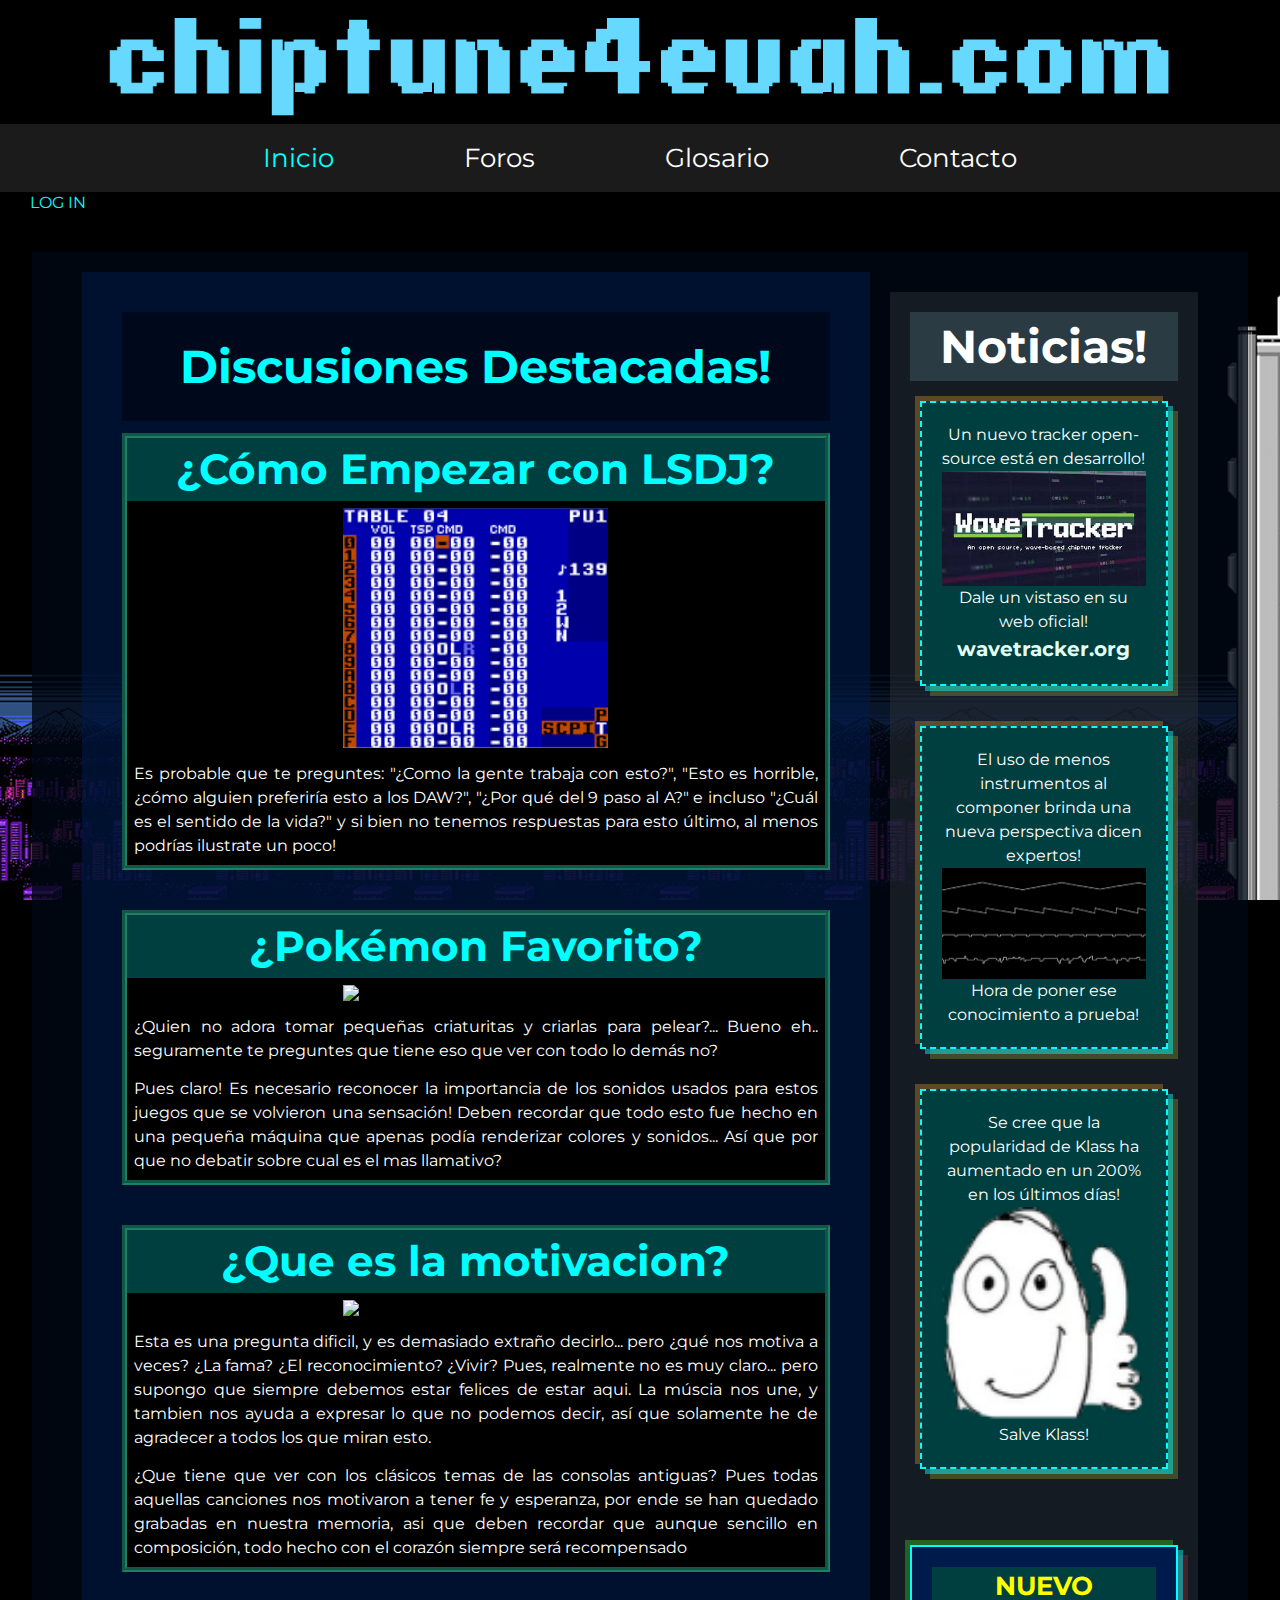
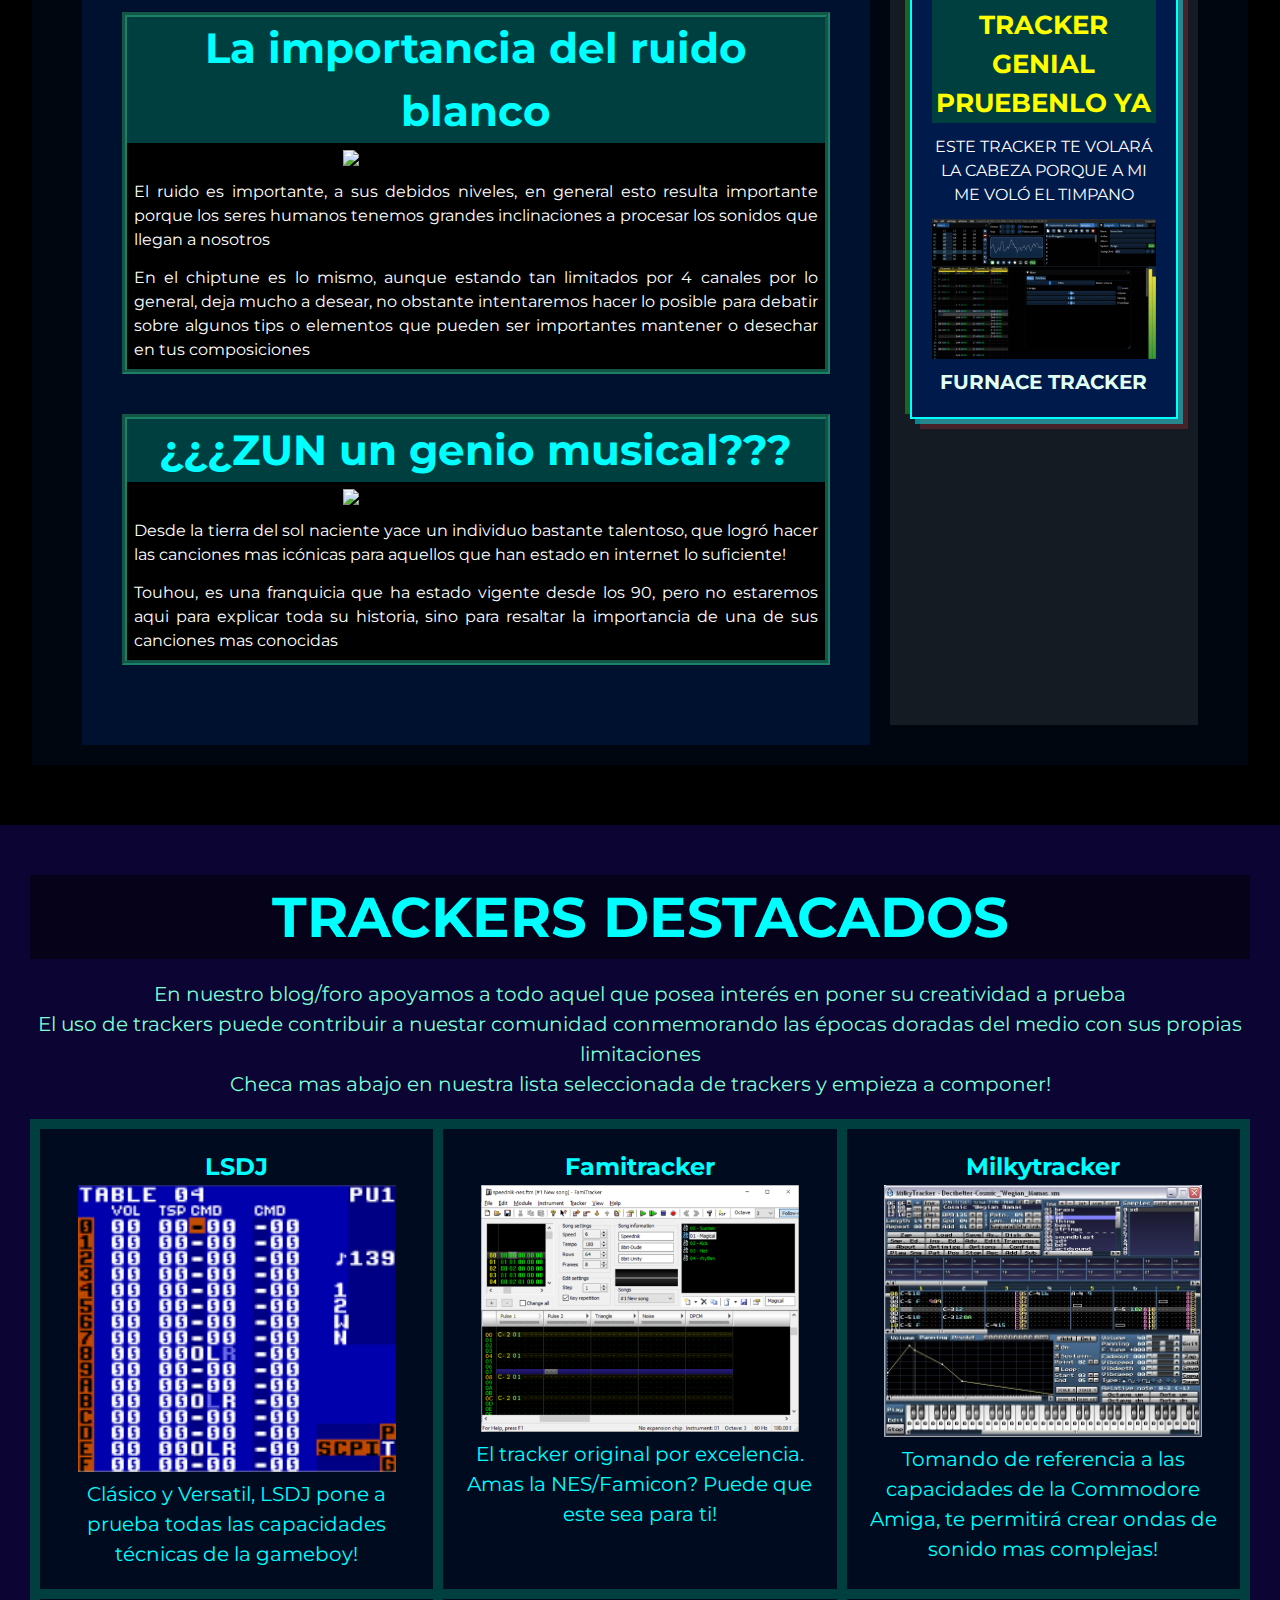
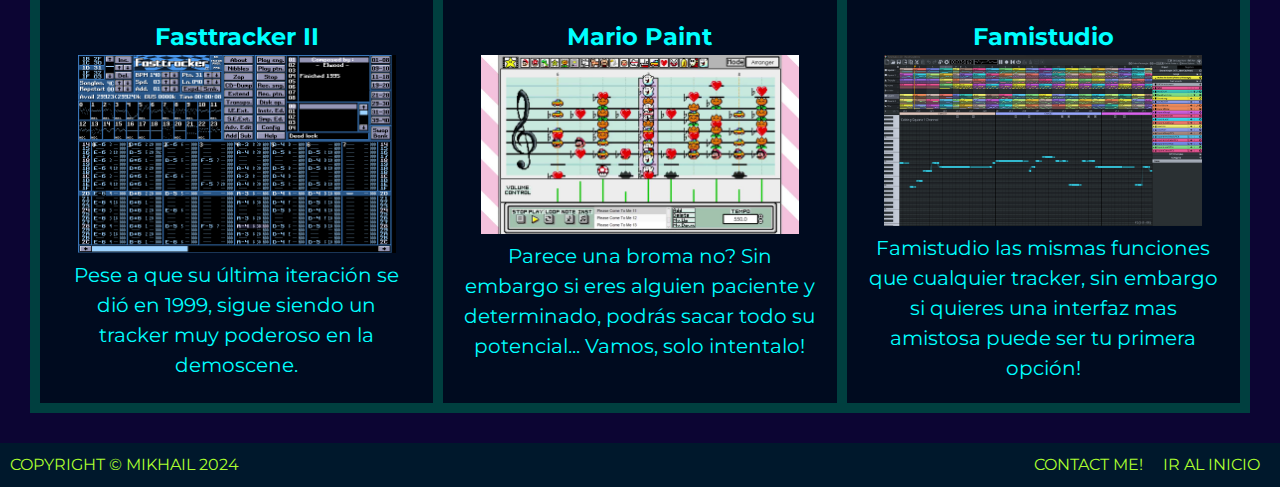
==== commit 895976b5: "Add files via upload" ====
--- a/index.html
+++ b/index.html
@@ -50,42 +50,35 @@
             <h1 style="font-size: 4.6rem; text-align: center; color: aqua; background: rgba(0, 0, 0, 0.411); padding: 20px;">Discusiones Destacadas!</h1>
             <div class="separador"></div>
             <article class="post">
-                <h2 class="titulo-post">Título 1</h2>
-                <p>Lorem ipsum dolor sit amet consectetur adipisicing elit. Blanditiis numquam adipisci hic tempora odit tenetur officiis, vero neque eos eligendi. Rerum aliquid atque, rem fugiat laboriosam modi iure tempore quasi.</p>
+                <h2 class="titulo-post">¿Cómo Empezar con LSDJ?</h2>
                 <img src="img/placeholder2.png">
-                <p>Lorem ipsum, dolor sit amet consectetur adipisicing elit. Exercitationem accusamus fuga repellat neque dolore at aperiam, unde error expedita deserunt earum cum quos mollitia eligendi tempora excepturi! Quos, dolorem aliquid?</p>
+                <p>Es probable que te preguntes: "¿Como la gente trabaja con esto?", "Esto es horrible, ¿cómo alguien preferiría esto a los DAW?", "¿Por qué del 9 paso al A?" e incluso "¿Cuál es el sentido de la vida?" y si bien no tenemos respuestas para esto último, al menos podrías ilustrate un poco!</p>
             </article>
 
             <article class="post">
-                <h2 class="titulo-post">Título 2</h2>
-                <p>Lorem ipsum dolor sit amet consectetur adipisicing elit. Blanditiis numquam adipisci hic tempora odit tenetur officiis, vero neque eos eligendi. Rerum aliquid atque, rem fugiat laboriosam modi iure tempore quasi.</p>
-                <img src="img/pink-deerling.gif">
-                <p>Lorem ipsum, dolor sit amet consectetur adipisicing elit. Exercitationem accusamus fuga repellat neque dolore at aperiam, unde error expedita deserunt earum cum quos mollitia eligendi tempora excepturi! Quos, dolorem aliquid?</p>
+                <h2 class="titulo-post">¿Pokémon Favorito?</h2>
+                <img src="img/post2.jpg">
+                <p>¿Quien no adora tomar pequeñas criaturitas y criarlas para pelear?... Bueno eh.. seguramente te preguntes que tiene eso que ver con todo lo demás no?</p>
+                <p>Pues claro! Es necesario reconocer la importancia de los sonidos usados para estos juegos que se volvieron una sensación! Deben recordar que todo esto fue hecho en una pequeña máquina que apenas podía renderizar colores y sonidos... Así que por que no debatir sobre cual es el mas llamativo?</p>
             </article>
 
             <article class="post">
-                <h2 class="titulo-post">Título 3</h2>
-                <p>Lorem ipsum dolor sit amet consectetur adipisicing elit. Blanditiis numquam adipisci hic tempora odit tenetur officiis, vero neque eos eligendi. Rerum aliquid atque, rem fugiat laboriosam modi iure tempore quasi.</p>
-                <img src="img/placeholder8.png">
-                <p>Lorem ipsum, dolor sit amet consectetur adipisicing elit. Exercitationem accusamus fuga repellat neque dolore at aperiam, unde error expedita deserunt earum cum quos mollitia eligendi tempora excepturi! Quos, dolorem aliquid?</p>
+                <h2 class="titulo-post">¿Que es la motivacion?</h2>
+                <img src="img/post3.png">
+                <p>Esta es una pregunta dificil, y es demasiado extraño decirlo... pero ¿qué nos motiva a veces? ¿La fama? ¿El reconocimiento? ¿Vivir? Pues, realmente no es muy claro... pero supongo que siempre debemos estar felices de estar aqui. La múscia nos une, y tambien nos ayuda a expresar lo que no podemos decir, así que solamente he de agradecer a todos los que miran esto.</p>
+                <p>¿Que tiene que ver con los clásicos temas de las consolas antiguas? Pues todas aquellas canciones nos motivaron a tener fe y esperanza, por ende se han quedado grabadas en nuestra memoria, asi que deben recordar que aunque sencillo en composición, todo hecho con el corazón siempre será recompensado</p>
             </article>
             <article class="post">
-                <h2 class="titulo-post">Título 4</h2>
-                <p>Lorem ipsum dolor sit amet consectetur adipisicing elit. Blanditiis numquam adipisci hic tempora odit tenetur officiis, vero neque eos eligendi. Rerum aliquid atque, rem fugiat laboriosam modi iure tempore quasi.</p>
-                <img src="img/placeholder9.png">
-                <p>Lorem ipsum, dolor sit amet consectetur adipisicing elit. Exercitationem accusamus fuga repellat neque dolore at aperiam, unde error expedita deserunt earum cum quos mollitia eligendi tempora excepturi! Quos, dolorem aliquid?</p>
+                <h2 class="titulo-post">La importancia del ruido blanco</h2>
+                <img src="img/post4.png">
+                <p>El ruido es importante, a sus debidos niveles, en general esto resulta importante porque los seres humanos tenemos grandes inclinaciones a procesar los sonidos que llegan a nosotros</p>
+                <p>En el chiptune es lo mismo, aunque estando tan limitados por 4 canales por lo general, deja mucho a desear, no obstante intentaremos hacer lo posible para debatir sobre algunos tips o elementos que pueden ser importantes mantener o desechar en tus composiciones</p>
             </article>
             <article class="post">
-                <h2 class="titulo-post">Título 5</h2>
-                <p>Lorem ipsum dolor sit amet consectetur adipisicing elit. Blanditiis numquam adipisci hic tempora odit tenetur officiis, vero neque eos eligendi. Rerum aliquid atque, rem fugiat laboriosam modi iure tempore quasi.</p>
-                <img src="img/cd1fd043fc4bc83e90225dc2c412c194.gif">
-                <p>Lorem ipsum, dolor sit amet consectetur adipisicing elit. Exercitationem accusamus fuga repellat neque dolore at aperiam, unde error expedita deserunt earum cum quos mollitia eligendi tempora excepturi! Quos, dolorem aliquid?</p>
-            </article>
-            <article class="post">
-                <h2 class="titulo-post">Título 5</h2>
-                <p>Lorem ipsum dolor sit amet consectetur adipisicing elit. Blanditiis numquam adipisci hic tempora odit tenetur officiis, vero neque eos eligendi. Rerum aliquid atque, rem fugiat laboriosam modi iure tempore quasi.</p>
-                <img src="img/cd1fd043fc4bc83e90225dc2c412c194.gif">
-                <p>Lorem ipsum, dolor sit amet consectetur adipisicing elit. Exercitationem accusamus fuga repellat neque dolore at aperiam, unde error expedita deserunt earum cum quos mollitia eligendi tempora excepturi! Quos, dolorem aliquid?</p>
+                <h2 class="titulo-post">¿¿¿ZUN un genio musical???</h2>
+                <img src="img/post5.png">
+                <p>Desde la tierra del sol naciente yace un individuo bastante talentoso, que logró hacer las canciones mas icónicas para aquellos que han estado en internet lo suficiente!</p>
+                <p>Touhou, es una franquicia que ha estado vigente desde los 90, pero no estaremos aqui para explicar toda su historia, sino para resaltar la importancia de una de sus canciones mas conocidas</p>
             </article>
         </div>
         <div class="section-news"> <!-- Noticias -->
